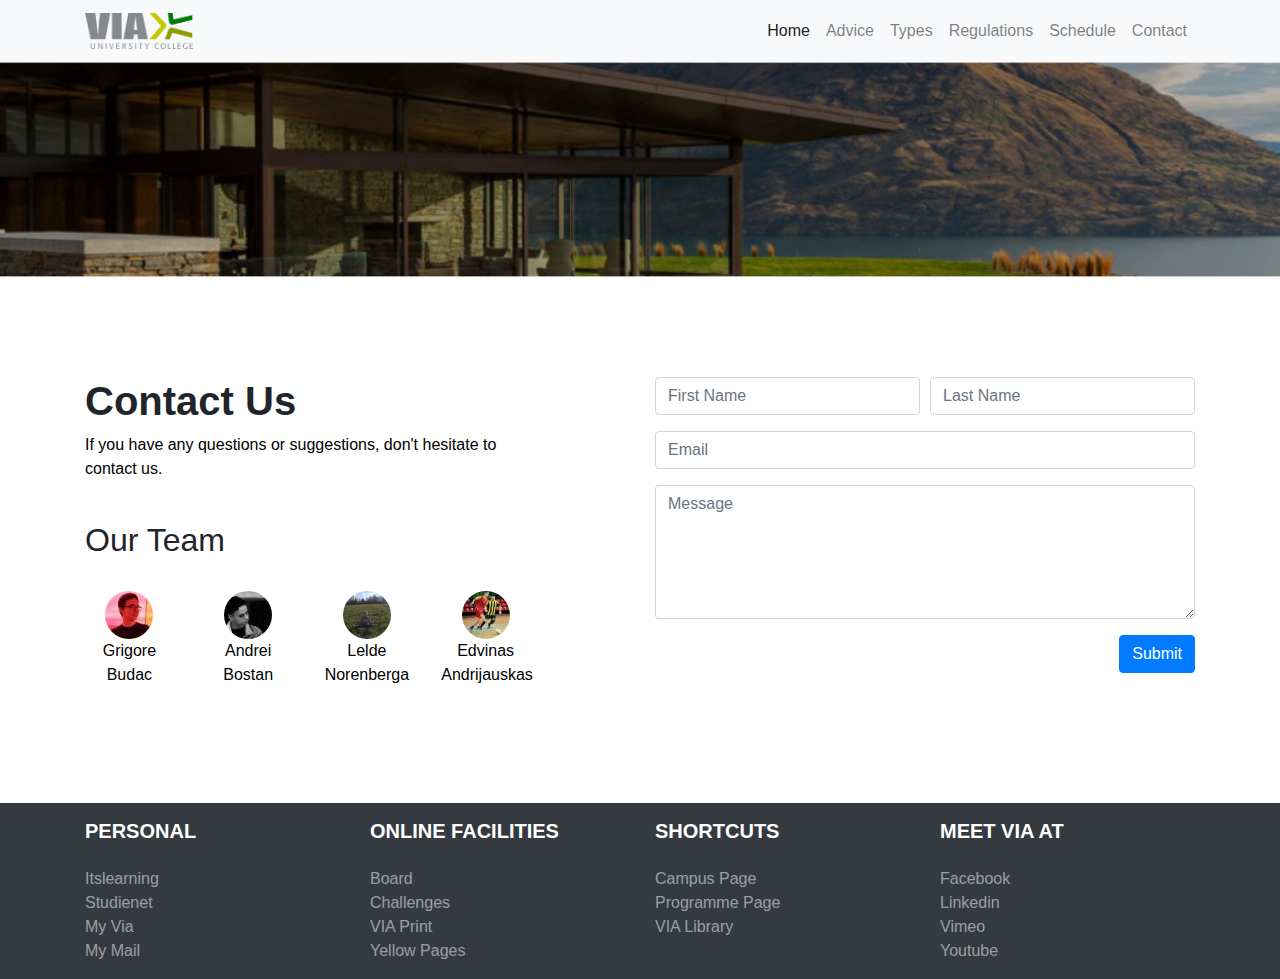
==== contact.html @ 010dc561 "Added all the files" ====
<html lang="en">
  <head>
    <meta charset="UTF-8" />
    <meta name="viewport" content="width=device-width, initial-scale=1.0" />

    <!-- CSS -->
    <link rel="stylesheet" href="css/bootstrap.min.css" />
    <link rel="stylesheet" href="css/style.css" />

    <!-- SCRIPTS -->
    <script
      src="https://code.jquery.com/jquery-3.3.1.slim.min.js"
      integrity="sha384-q8i/X+965DzO0rT7abK41JStQIAqVgRVzpbzo5smXKp4YfRvH+8abtTE1Pi6jizo"
      crossorigin="anonymous"
    ></script>
    <script
      src="https://cdnjs.cloudflare.com/ajax/libs/popper.js/1.14.7/umd/popper.min.js"
      integrity="sha384-UO2eT0CpHqdSJQ6hJty5KVphtPhzWj9WO1clHTMGa3JDZwrnQq4sF86dIHNDz0W1"
      crossorigin="anonymous"
    ></script>
    <script src="js/bootstrap.min.js"></script>

    <title>SEP</title>
  </head>
  <body>
    <!-- Navbar -->
    <nav class="navbar navbar-expand-lg navbar-light bg-light">
      <div class="container">
        <a class="navbar-brand" href="index.html">
          <img src="images/logo.png" alt="logo" height="36px" />
        </a>
        <button
          class="navbar-toggler"
          type="button"
          data-toggle="collapse"
          data-target="#navbarSupportedContent"
          aria-controls="navbarSupportedContent"
          aria-expanded="false"
          aria-label="Toggle navigation"
        >
          <span class="navbar-toggler-icon"></span>
        </button>

        <div class="collapse navbar-collapse " id="navbarSupportedContent">
          <ul class="navbar-nav ml-auto">
            <li class="nav-item active">
              <a class="nav-link" href="/index.html">Home</a>
            </li>
            <li class="nav-item">
              <a class="nav-link" href="/tips.html">Advice</a>
            </li>
            <li class="nav-item">
              <a class="nav-link" href="/types.html">Types</a>
            </li>
            <li class="nav-item">
              <a class="nav-link" href="/regulations.html">Regulations</a>
            </li>
            <li class="nav-item">
              <a class="nav-link" href="/schedule.html">Schedule</a>
            </li>
            <li class="nav-item">
              <a class="nav-link" href="/contact.html">Contact</a>
            </li>
          </ul>
        </div>
      </div>
    </nav>

    <!-- Header -->
    <div class="contact-header">
      <img src="images/contact-header.png" class="img-responsive" />
    </div>
    <!-- Content -->
    <div class="container">
      <div class="contact-wrapper">
        <div class="row">
          <div class="col-md-5 mr-auto">
            <!-- Contact Us -->
            <div>
              <h1><b>Contact Us</b></h1>
              <p>
                If you have any questions or suggestions, don't hesitate to
                contact us.
              </p>
            </div>

            <br />
            <!-- Our Team -->
            <div>
              <h2>Our Team</h2>
              <br />
              <div class="row">
                <div class="col-6 col-md-3">
                  <div class="contact-profile">
                    <a href="mailto:2936660@via.dk">
                      <img src="images/grigore.jpg" />
                      <p>Grigore Budac</p>
                    </a>
                  </div>
                </div>

                <div class="col-6 col-md-3">
                  <div class="contact-profile">
                    <a href="mailto:293104@via.dk">
                      <img src="images/andrei.jpg" />
                      <p>Andrei Bostan</p>
                    </a>
                  </div>
                </div>

                <div class="col-6 col-md-3">
                  <div class="contact-profile">
                    <a href="mailto:293163@via.dk">
                      <img src="images/lelde.jpg" />
                      <p>Lelde Norenberga</p>
                    </a>
                  </div>
                </div>

                <div class="col-6 col-md-3">
                  <div class="contact-profile">
                    <a href="mailto:293154@via.dk">
                      <img src="images/edvinas.jpg" />
                      <p>Edvinas Andrijauskas</p>
                    </a>
                  </div>
                </div>
              </div>
            </div>
          </div>
          <br />
          <div class="col-md-6">
            <!-- Contact Form -->
            <form class="text-right">
              <div class="form-row">
                <div class="form-group col-md-6">
                  <input
                    type="text"
                    class="form-control"
                    id="inputFName"
                    placeholder="First Name"
                  />
                </div>
                <div class="form-group col-md-6">
                  <input
                    type="text"
                    class="form-control"
                    id="inputLName"
                    placeholder="Last Name"
                  />
                </div>
              </div>

              <div class="form-group">
                <input
                  type="email"
                  class="form-control"
                  id="inputEmail"
                  aria-describedby="emailHelp"
                  placeholder="Email"
                />
              </div>

              <div class="form-group">
                <textarea
                  placeholder="Message"
                  class="form-control"
                  id="inputTextarea"
                  rows="5"
                ></textarea>
              </div>

              <button type="submit" class="btn btn-primary">Submit</button>
            </form>
          </div>
        </div>
      </div>
    </div>

    <footer>
      <div class="container">
        <div class="row">
          <!-- Col 1 -->
          <div class="col-6 col-sm-4 col-md-3 mx-auto">
            <h5 class="font-weight-bold text-uppercase mt-3 mb-4">Personal</h5>

            <ul class="list-unstyled">
              <li>
                <a href="https://via.itslearning.com/">Itslearning</a>
              </li>
              <li>
                <a href="https://studienet.via.dk/">Studienet</a>
              </li>
              <li>
                <a href="https://mitv2.via.dk/">My Via</a>
              </li>
              <li>
                <a href="https://mail.via.dk/">My Mail</a>
              </li>
            </ul>
          </div>

          <!-- Col 2 -->
          <div class="col-6 col-sm-4 col-md-3 mx-auto">
            <h5 class="font-weight-bold text-uppercase mt-3 mb-4">
              Online Facilities
            </h5>

            <ul class="list-unstyled">
              <li>
                <a
                  href="https://studienet.via.dk/sites/via/board/Lists/Board/ViaFrontPage.aspx"
                  >Board</a
                >
              </li>
              <li>
                <a href="https://challenges.dk/en">Challenges</a>
              </li>
              <li>
                <a href="https://print.via.dk/login.cfm?lang=en">VIA Print</a>
              </li>
              <li>
                <a href="https://dgs.via.dk/">Yellow Pages</a>
              </li>
            </ul>
          </div>

          <!-- Col 3 -->
          <div class="col-6 col-sm-4 col-md-3 mx-auto">
            <h5 class="font-weight-bold text-uppercase mt-3 mb-4">Shortcuts</h5>

            <ul class="list-unstyled">
              <li>
                <a
                  href="https://studienet.via.dk/sites/via/campussites/SitePages/Startside.aspx"
                  >Campus Page</a
                >
              </li>
              <li>
                <a
                  href="https://studienet.via.dk/sites/uddannelse/programpages/SitePages/Startside.aspx"
                  >Programme Page</a
                >
              </li>
              <li>
                <a href="https://www.bibliotekerne.via.dk/en">VIA Library</a>
              </li>
            </ul>
          </div>

          <!-- Col 4 -->
          <div class="col-6 col-sm-4 col-md-3 mx-auto ">
            <h5 class="font-weight-bold text-uppercase mt-3 mb-4">
              Meet VIA at
            </h5>

            <ul class="list-unstyled">
              <li>
                <a href="https://www.facebook.com/viauniversitycollege"
                  >Facebook</a
                >
              </li>
              <li>
                <a href="http://www.linkedin.com/company/via-university-college"
                  >Linkedin</a
                >
              </li>
              <li>
                <a href="http://vimeo.com/viauc">Vimeo</a>
              </li>
              <li>
                <a href="http://www.youtube.com/viauc">Youtube</a>
              </li>
            </ul>
          </div>
        </div>
      </div>
    </footer>
  </body>
</html>
---- css/style.css ----
.inside-container {
  background-color: #45b0de;
}

.big {
  font-size: 4em;
}

#inside-container > row {
  background: red;
}

.info {
  color: black;
  font-size: 1.8em;
}

.topcik {
  z-index: 1;
  right: -40px;
  top: 30px;
  border: 7px solid #45b0de;
}

.pd-c {
  padding-right: 110px;
}

@media only screen and (max-width: 992px) {
  .pd-c {
    padding-right: 100px;
  }
  .topcik {
    top: 50px;
    display: block;
    height: 150px;
    widows: 150px;
  }
}

@media only screen and (max-width: 767px) {
  .lm {
    margin: 1.5rem;
  }
}

.lg-cc {
  border: 1px black solid;
  margin: 5px;
}

.h2c {
  margin-top: 20px;
  margin-bottom: 20px;
}

h3 {
  text-align: center;
}

.button {
  margin: 15px 0px 0px 0px;
  border-radius: 8px;
  color: black;
}
p {
  color: black;
}
.orange {
  display: grid;
  background-color: #45b0de;
  border-radius: 25px;
  border-style: solid;
  height: 100%;
}
.red {
  display: grid;
  background-color: #45b0de;
  border-radius: 25px;
  height: 100%;
  border-style: solid;
}
.aqua {
  display: grid;
  background-color: #45b0de;
  border-radius: 25px;
  border-style: solid;
  height: 100%;
}
.green {
  display: grid;
  border-radius: 25px;
  height: 100%;
  border-style: solid;
  background-color: #45b0de;
}

/*  Grigore  */

body,
html {
  margin: 0px;
}

a,
a:hover,
a:active {
  color: initial;
  text-decoration: none;
}

/**
* Carousel
**/

#homeCarousel {
  margin-top: 10px;
}

/**
* News Feed
**/

.newsFeed {
  margin-top: 30px;
}

.newsFeed .card {
  margin: 10px 0px;
}

/**
* Footer
**/

footer {
  margin-top: 20px;
  background-color: #343a40;
  color: #ffffff;
}

footer a {
  opacity: 0.5;
  font-weight: 500;
  color: #ffffff;
}

footer a:hover {
  opacity: 1;
  color: #ffffff;
}

/**
* Contact
**/
.contact-header img {
  margin: 0px;
  width: 100%;
}
.contact-wrapper {
  margin: 100px 0px;
}

.contact-profile {
  text-align: center;
}

.contact-profile img {
  width: 48px;
  height: 48px;
  border-radius: 50%;
}

.contact-profile p {
  font-weight: 500;
}
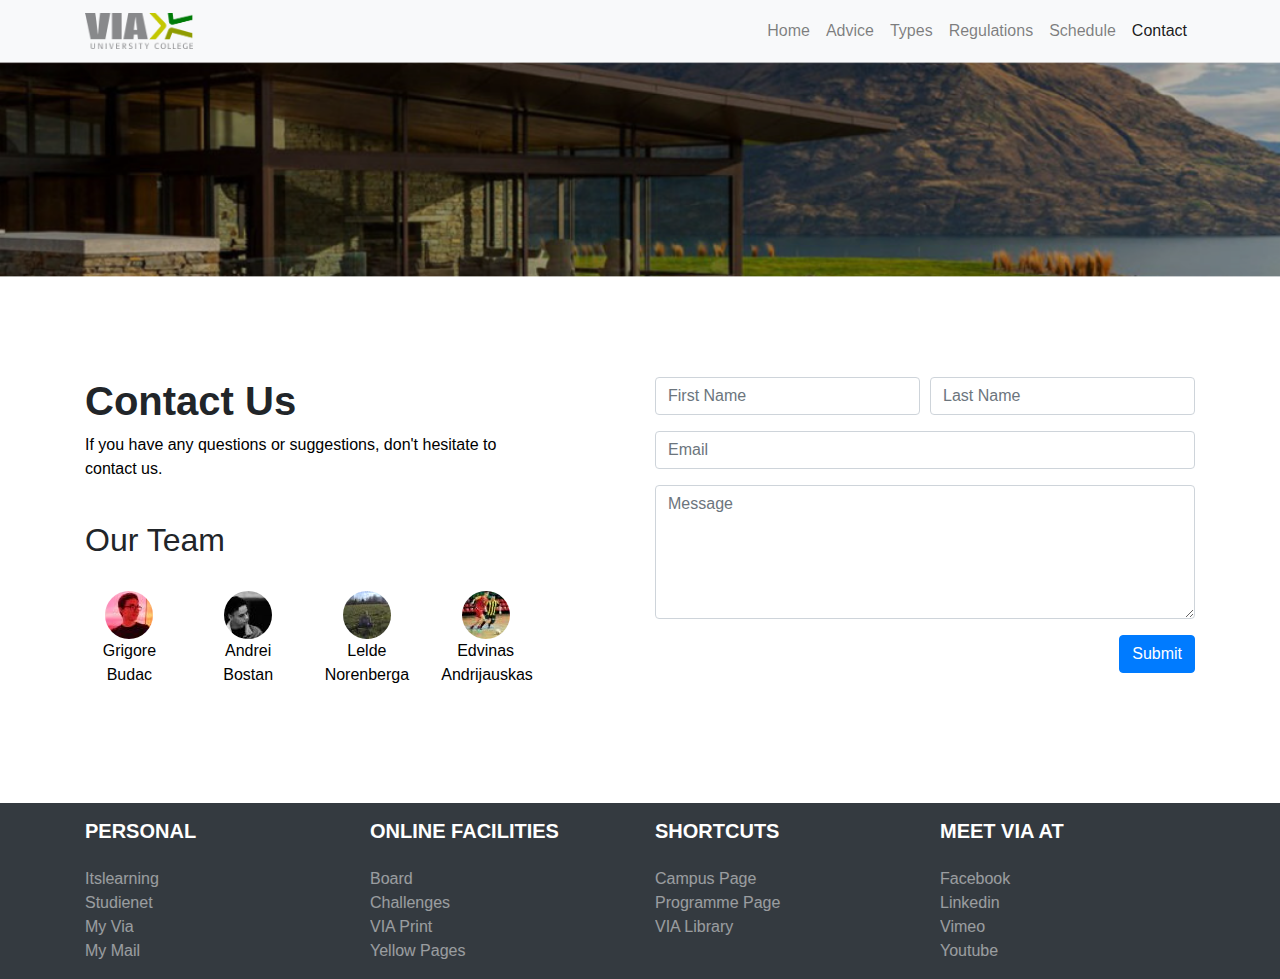
==== commit 8ad8bf7d: "Changed links to photos, active bars and pdf size" ====
--- a/contact.html
+++ b/contact.html
@@ -43,23 +43,23 @@
 
         <div class="collapse navbar-collapse " id="navbarSupportedContent">
           <ul class="navbar-nav ml-auto">
+            <li class="nav-item">
+              <a class="nav-link" href="index.html">Home</a>
+            </li>
+            <li class="nav-item">
+              <a class="nav-link" href="tips.html">Advice</a>
+            </li>
+            <li class="nav-item">
+              <a class="nav-link" href="types.html">Types</a>
+            </li>
+            <li class="nav-item">
+              <a class="nav-link" href="regulations.html">Regulations</a>
+            </li>
+            <li class="nav-item">
+              <a class="nav-link" href="schedule.html">Schedule</a>
+            </li>
             <li class="nav-item active">
-              <a class="nav-link" href="/index.html">Home</a>
-            </li>
-            <li class="nav-item">
-              <a class="nav-link" href="/tips.html">Advice</a>
-            </li>
-            <li class="nav-item">
-              <a class="nav-link" href="/types.html">Types</a>
-            </li>
-            <li class="nav-item">
-              <a class="nav-link" href="/regulations.html">Regulations</a>
-            </li>
-            <li class="nav-item">
-              <a class="nav-link" href="/schedule.html">Schedule</a>
-            </li>
-            <li class="nav-item">
-              <a class="nav-link" href="/contact.html">Contact</a>
+              <a class="nav-link" href="contact.html">Contact</a>
             </li>
           </ul>
         </div>
